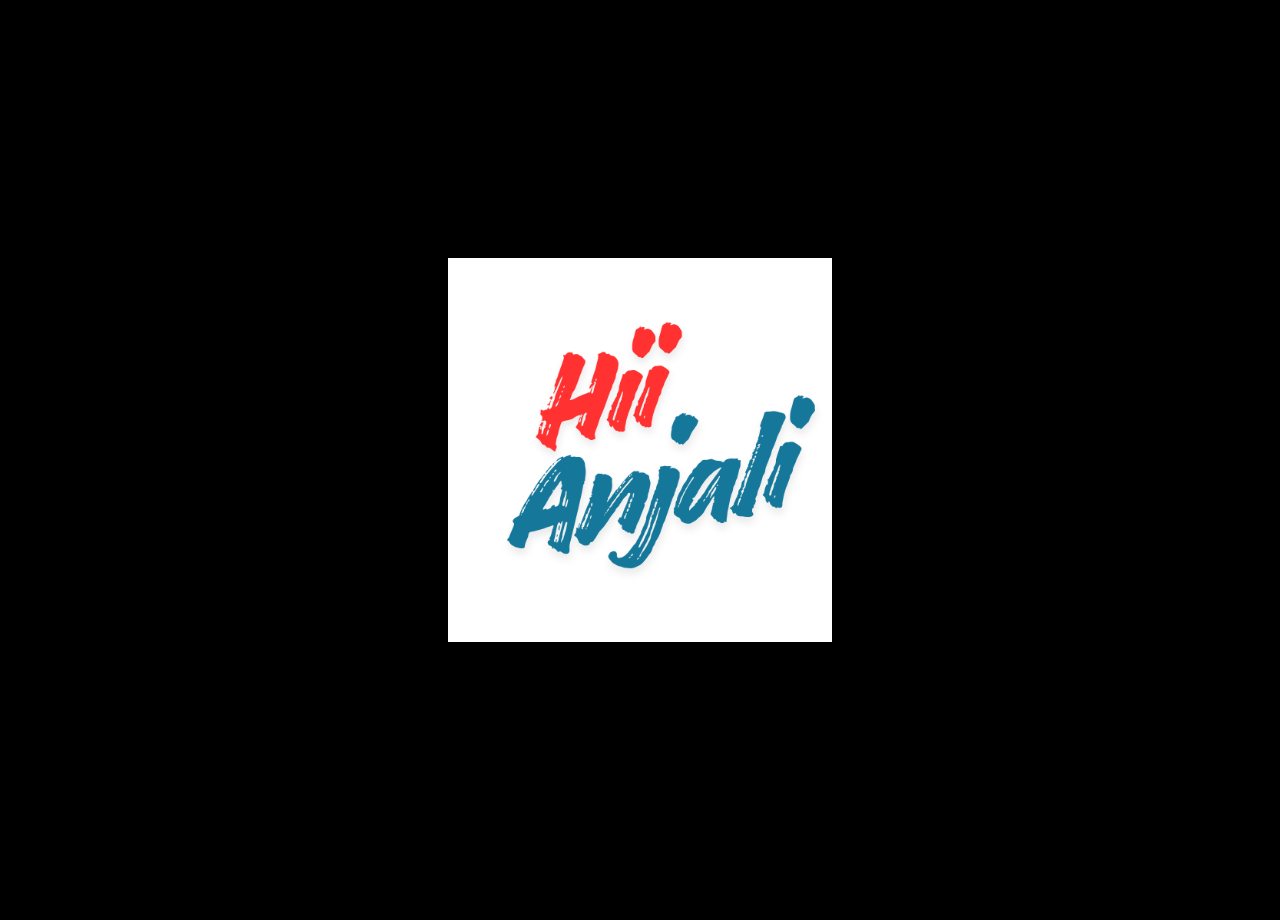
==== Hii/index.html @ 9c4e233b "Add files via upload" ====
<!DOCTYPE html>
<html lang="en">

<head>
    <meta charset="UTF-8">
    <meta name="viewport" content="width=device-width, initial-scale=1.0">
    <title>Landing Page</title>
    <meta name="description" content="Experience the future of digital solutions.">
    <link rel="stylesheet" href="style.css">
</head>

<body>
    <!-- The background loader that will fade out -->
    <div id="loader-bg"></div>

    <!-- The Logo that animates -->
    <img src="AN.png" id="logo" alt="Logo">

    <!-- Container for floating romantic hearts -->
    <div id="hearts-container"></div>

    <div id="content">
        <nav>
            <div id="nav-logo-placeholder"></div>
            <ul class="nav-links">
                <li><a href="#">Home</a></li>
                <li><a href="#">Features</a></li>
                <li><a href="#">About</a></li>
                <li><a href="#">Contact</a></li>
            </ul>
        </nav>

        <main>
            <section class="book-section">
                <!-- Book Container -->
                <div class="book-container" id="book-container">
                    <div class="book-transform" id="book-transform">
                        <div class="book-float">
                            <div class="book closed-front" id="ancient-book">
                                <div class="book-cover-back-fixed"></div>
                                <div class="book-spine"></div>
                                <!-- Leaves will be populated by script.js -->
                            </div>
                        </div>
                    </div>
                </div>
            </section>
        </main>
    </div>

    <script src="script.js"></script>
</body>

</html>
---- Hii/style.css ----
@import url('https://fonts.googleapis.com/css2?family=Outfit:wght@300;400;500;600;800&display=swap');

:root {
    --bg-color: #000000;
    /* Black background */
    --text-color: #ffffff;
    /* White text for dark background */
    --accent-red: #fa2323;
    /* Vibrant Rose/Red */
    --accent-blue: #1c7c98;
    /* Vibrant Blue */
    --accent-glow-red: rgba(250, 35, 35, 0.4);
    --accent-glow-blue: rgba(28, 124, 152, 0.4);
    --nav-bg: #000000;
    --border-color: rgba(255, 255, 255, 0.05);
    --btn-secondary-border: #475569;
    --text-muted: #94a3b8;
}

* {
    margin: 0;
    padding: 0;
    box-sizing: border-box;
}

body {
    font-family: 'Outfit', sans-serif;
    background-color: var(--bg-color);
    color: var(--text-color);
    overflow: hidden;
    /* Important during loader */
    height: 100vh;
}

/* Loader Background that fades out */
#loader-bg {
    position: fixed;
    top: 0;
    left: 0;
    width: 100vw;
    height: 100vh;
    background-color: var(--bg-color);
    z-index: 1000;
    transition: opacity 1.2s cubic-bezier(0.8, 0, 0.2, 1);
}

body.loaded #loader-bg {
    opacity: 0;
    pointer-events: none;
}

/* Animating Logo */
#logo {
    position: fixed;
    top: 50%;
    left: 50%;
    transform: translate(-50%, -50%);
    width: clamp(200px, 30vw, 400px);
    z-index: 1001;
    /* Above loader bg in middle */
    transition: all 1.2s cubic-bezier(0.8, 0, 0.2, 1);
    pointer-events: none;
    /* Let clicks pass through if nav is under logo space */
}

/* Wait some time, then shrink and move to top-left */
body.loaded #logo {
    top: 25px;
    left: 40px;
    transform: translate(0, 0);
    width: 60px;
    z-index: 100;
    /* Drop z-index to match nav level if needed */
}

/* Allow scrolling when loaded */
body.loaded {
    overflow-y: auto;
}

/* Main Content Area */
#content {
    opacity: 0;
    transform: translateY(20px);
    transition: opacity 1s ease 0.6s, transform 1s ease 0.6s;
    /* Start fading after logo moves */
    display: flex;
    flex-direction: column;
    min-height: 100vh;
}

body.loaded #content {
    opacity: 1;
    transform: translateY(0);
}

/* Nav Styles */
nav {
    display: flex;
    justify-content: space-between;
    align-items: center;
    padding: 25px 40px;
    background: var(--nav-bg);
    position: fixed;
    width: 100%;
    top: 0;
    z-index: 99;
}

#nav-logo-placeholder {
    width: 60px;
    height: 60px;
    /* To prevent layout jumps or nav shrinking */
}

.nav-links {
    list-style: none;
    display: flex;
    gap: 40px;
}

.nav-links li a {
    color: var(--text-color);
    text-decoration: none;
    font-weight: 500;
    font-size: 1.05rem;
    position: relative;
    padding-bottom: 5px;
    transition: color 0.3s ease;
}

.nav-links li a::after {
    content: '';
    position: absolute;
    width: 0;
    height: 2px;
    bottom: 0;
    left: 0;
    background: var(--accent-blue);
    transition: width 0.3s ease;
}

.nav-links li a:hover {
    color: var(--accent-red);
}

.nav-links li a:hover::after {
    width: 100%;
}

/* Book Section */
.book-section {
    flex: 1;
    display: flex;
    justify-content: center;
    align-items: center;
    margin-top: 100px;
    padding: 20px;
    perspective: 3000px;
    height: calc(100vh - 100px);
    overflow: hidden;
}

.book-container {
    perspective: 3000px;
    display: flex;
    justify-content: center;
    align-items: center;
    transform-style: preserve-3d;
    width: 600px;
    height: 600px;
    cursor: grab;
    z-index: 50;
    touch-action: none;
    /* Prevent browser scrolling while zooming/dragging */
}

.book-container:active {
    cursor: grabbing;
}

.book-transform {
    transform-style: preserve-3d;
    transition: transform 0.1s linear;
}

.book-float {
    transform-style: preserve-3d;
    animation: floatBook 4s ease-in-out infinite;
}

@keyframes floatBook {
    0% {
        transform: translateY(0px) rotateX(0deg) rotateY(0deg);
    }

    50% {
        transform: translateY(-20px) rotateX(2deg) rotateY(1deg);
    }

    100% {
        transform: translateY(0px) rotateX(0deg) rotateY(0deg);
    }
}

.book {
    position: relative;
    width: 350px;
    height: 500px;
    transform-style: preserve-3d;
    transition: transform 1.2s cubic-bezier(0.645, 0.045, 0.355, 1);
    border-radius: 5px;
}

.book.closed-front {
    transform: translateX(0);
}

.book.opened {
    transform: translateX(175px);
}

.book.closed-back {
    transform: translateX(350px);
}

.book-cover-back-fixed {
    position: absolute;
    width: 100%;
    height: 100%;
    background-image: url('cover.png');
    background-size: cover;
    transform: translateZ(-30px) rotateY(180deg);
    border-radius: 5px;
    box-shadow: -20px -20px 40px rgba(0, 0, 0, 0.5);
    backface-visibility: hidden;
}

.book-spine {
    position: absolute;
    left: 0;
    top: 0;
    width: 30px;
    height: 100%;
    background-image: url('cover.png');
    background-size: cover;
    background-position: left center;
    transform-origin: left;
    transform: rotateY(-90deg);
}

.leaf {
    position: absolute;
    top: 0;
    left: 0;
    width: 100%;
    height: 100%;
    transform-origin: left center;
    transform-style: preserve-3d;
    transition: transform 1.2s cubic-bezier(0.645, 0.045, 0.355, 1), z-index 0s 0.3s;
    cursor: pointer;
    border-radius: 5px;
}

.leaf.flipped {
    transform: rotateY(-180deg);
}

.page {
    position: absolute;
    top: 0;
    left: 0;
    width: 100%;
    height: 100%;
    backface-visibility: hidden;
    background-color: #f1ebd8;
    background-size: cover;
    background-position: center;
    border: 1px solid #c8a37f;
    display: flex;
    align-items: center;
    justify-content: center;
    flex-direction: column;
    box-shadow: inset 0 0 40px rgba(0, 0, 0, 0.3);
    border-radius: 5px;
}

.page.front {
    transform: rotateY(0deg);
}

.page.back {
    transform: rotateY(180deg);
}

.page-cover {
    background-image: url('cover.png');
    color: #ffd700;
    text-shadow: 2px 2px 10px rgba(0, 0, 0, 0.8);
    font-size: 3.5rem;
    font-weight: bold;
    font-family: 'Times New Roman', serif;
    letter-spacing: 2px;
}

.page-paper {
    background-image: url('paper.png');
    color: #4a2c0f;
    font-size: 2.5rem;
    font-weight: 600;
    font-family: 'Times New Roman', serif;
    padding: 20px;
    text-align: center;
}

.page-paper img {
    max-width: 90%;
    max-height: 80%;
    border-radius: 10px;
    box-shadow: 0 0 15px rgba(0, 0, 0, 0.6);
    object-fit: contain;
}

/* Floating Hearts Container */
#hearts-container {
    position: fixed;
    top: 0;
    left: 0;
    width: 100vw;
    height: 100vh;
    pointer-events: none;
    z-index: 10;
    /* Float above most things but below nav */
    overflow: hidden;
    opacity: 0;
    transition: opacity 2s ease;
}

body.loaded #hearts-container {
    opacity: 1;
    /* Fade in hearts once site is loaded */
}

/* Individual Heart Styling */
.heart {
    position: absolute;
    bottom: -15vh;
    /* Start below the screen */
    font-size: 1.5rem;
    color: var(--accent-red);
    opacity: 0;
    animation: floatUp linear forwards;
    /* Fill mode forwards so it stays gone when done */
    text-shadow: 0px 0px 10px rgba(250, 35, 35, 0.4);
}

@keyframes floatUp {
    0% {
        transform: translateY(0) scale(0.5) rotate(0deg);
        opacity: 0;
    }

    15% {
        opacity: 0.8;
    }

    85% {
        opacity: 0.8;
    }

    100% {
        transform: translateY(-120vh) scale(1.5) rotate(360deg);
        opacity: 0;
    }
}
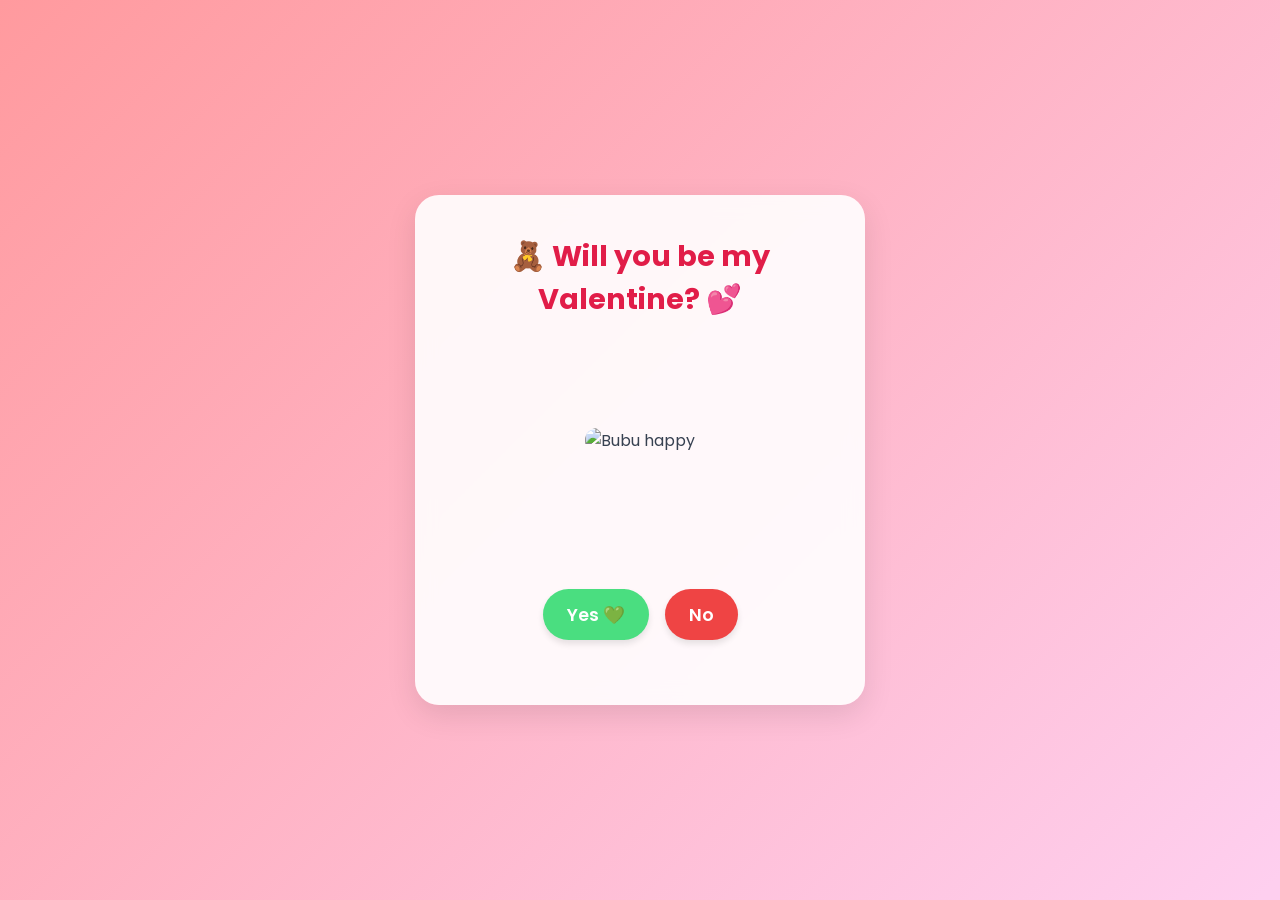
==== commit 9f7f9363: "Add files via upload" ====
--- a/Hii/index.html
+++ b/Hii/index.html
@@ -1,54 +1,1571 @@
-<!DOCTYPE html>
-<html lang="en">
-
-<head>
-    <meta charset="UTF-8">
-    <meta name="viewport" content="width=device-width, initial-scale=1.0">
-    <title>Landing Page</title>
-    <meta name="description" content="Experience the future of digital solutions.">
-    <link rel="stylesheet" href="style.css">
-</head>
-
-<body>
-    <!-- The background loader that will fade out -->
-    <div id="loader-bg"></div>
-
-    <!-- The Logo that animates -->
-    <img src="AN.png" id="logo" alt="Logo">
-
-    <!-- Container for floating romantic hearts -->
-    <div id="hearts-container"></div>
-
-    <div id="content">
-        <nav>
-            <div id="nav-logo-placeholder"></div>
-            <ul class="nav-links">
-                <li><a href="#">Home</a></li>
-                <li><a href="#">Features</a></li>
-                <li><a href="#">About</a></li>
-                <li><a href="#">Contact</a></li>
-            </ul>
-        </nav>
-
-        <main>
-            <section class="book-section">
-                <!-- Book Container -->
-                <div class="book-container" id="book-container">
-                    <div class="book-transform" id="book-transform">
-                        <div class="book-float">
-                            <div class="book closed-front" id="ancient-book">
-                                <div class="book-cover-back-fixed"></div>
-                                <div class="book-spine"></div>
-                                <!-- Leaves will be populated by script.js -->
-                            </div>
-                        </div>
-                    </div>
-                </div>
-            </section>
-        </main>
-    </div>
-
-    <script src="script.js"></script>
-</body>
-
+<!DOCTYPE html>
+<html lang="en">
+
+<head>
+  <meta charset="UTF-8">
+  <meta name="viewport" content="width=device-width, initial-scale=1.0">
+  <title>Will you be my Valentine? 💕</title>
+  <!-- Book experience styles -->
+  <link rel="stylesheet" href="style.css">
+  <style>
+    @import url('https://fonts.googleapis.com/css2?family=Poppins:wght@400;600;700&display=swap');
+
+    :root {
+      --bg-gradient: linear-gradient(135deg, #ff9a9e 0%, #fecfef 99%, #fecfef 100%);
+      --yes-green: #4ade80;
+      --yes-green-hover: #22c55e;
+      --no-red: #ef4444;
+      --no-red-hover: #dc2626;
+      --text-dark: #374151;
+      --bg-card: rgba(255, 255, 255, 0.9);
+    }
+
+    * {
+      box-sizing: border-box;
+      margin: 0;
+      padding: 0;
+      font-family: 'Poppins', sans-serif;
+    }
+
+    body {
+      background: var(--bg-gradient);
+      min-height: 100vh;
+      display: flex;
+      justify-content: center;
+      align-items: center;
+      overflow: hidden;
+      color: var(--text-dark);
+      position: relative;
+    }
+
+    /* Floating Hearts Background */
+    .hearts-container {
+      position: absolute;
+      top: 0;
+      left: 0;
+      width: 100%;
+      height: 100%;
+      pointer-events: none;
+      z-index: 1;
+      display: none;
+    }
+
+    .card {
+      background: var(--bg-card);
+      padding: 2.5rem 2rem;
+      border-radius: 24px;
+      box-shadow: 0 10px 30px rgba(0, 0, 0, 0.1);
+      text-align: center;
+      max-width: 90%;
+      width: 450px;
+      z-index: 10;
+      backdrop-filter: blur(10px);
+      transition: all 0.5s ease;
+      position: relative;
+    }
+
+    h1 {
+      font-size: 1.8rem;
+      margin-bottom: 1.2rem;
+      color: #e11d48;
+      transition: opacity 0.4s ease;
+    }
+
+    /* Teddy emoji label above GIF */
+    #teddy-emoji {
+      font-size: 2rem;
+      margin-bottom: 0.5rem;
+      display: block;
+      transition: opacity 0.4s ease;
+    }
+
+    .gif-container {
+      margin-bottom: 1.5rem;
+      height: 200px;
+      display: flex;
+      justify-content: center;
+      align-items: center;
+      gap: 1rem;
+    }
+
+    .gif-container img {
+      max-width: 100%;
+      max-height: 100%;
+      border-radius: 12px;
+      object-fit: contain;
+      /* Fade transition for GIF swap */
+      transition: opacity 0.35s ease;
+    }
+
+    /* Floating bob animation on the teddy */
+    .teddy-float {
+      animation: floatTeddy 3s ease-in-out infinite;
+    }
+
+    .buttons {
+      display: flex;
+      justify-content: center;
+      align-items: center;
+      gap: 1rem;
+      flex-wrap: wrap;
+      min-height: 100px;
+      position: relative;
+    }
+
+    button {
+      border: none;
+      border-radius: 999px;
+      padding: 0.8rem 1.5rem;
+      font-size: 1.1rem;
+      font-weight: 600;
+      cursor: pointer;
+      color: white;
+      transition: all 0.2s ease;
+      box-shadow: 0 4px 6px rgba(0, 0, 0, 0.1);
+      white-space: nowrap;
+    }
+
+    .btn-yes {
+      background-color: var(--yes-green);
+    }
+
+    .btn-yes:hover {
+      background-color: var(--yes-green-hover);
+      box-shadow: 0 0 15px var(--yes-green);
+      transform: scale(1.05);
+      /* Soft hover scale on its active size */
+    }
+
+    .btn-no {
+      background-color: var(--no-red);
+      position: relative;
+    }
+
+    .btn-no:hover {
+      background-color: var(--no-red-hover);
+    }
+
+    /* Celebration Screen */
+    .celebration-screen {
+      display: none;
+      text-align: center;
+      z-index: 10;
+      background: var(--bg-card);
+      padding: 3rem 2rem;
+      border-radius: 24px;
+      box-shadow: 0 10px 30px rgba(0, 0, 0, 0.1);
+      max-width: 90%;
+      width: 500px;
+      animation: fadeIn 1s ease forwards;
+    }
+
+    .celebration-screen h1 {
+      font-size: 2.5rem;
+      color: #e11d48;
+      margin-bottom: 0.5rem;
+    }
+
+    .celebration-screen p {
+      font-size: 1.2rem;
+      margin-bottom: 1.5rem;
+      color: #fb7185;
+      font-weight: 600;
+    }
+
+    .btn-book {
+      background: linear-gradient(45deg, #f43f5e, #e11d48);
+      font-size: 1.3rem;
+      padding: 1rem 2rem;
+      margin-top: 1.5rem;
+    }
+
+    .btn-book:hover {
+      box-shadow: 0 0 20px rgba(244, 63, 94, 0.6);
+      transform: scale(1.05);
+    }
+
+    /* Modal */
+    .modal-overlay {
+      position: fixed;
+      top: 0;
+      left: 0;
+      width: 100%;
+      height: 100%;
+      background: rgba(0, 0, 0, 0.5);
+      display: none;
+      justify-content: center;
+      align-items: center;
+      z-index: 100;
+      backdrop-filter: blur(5px);
+      animation: fadeIn 0.3s ease;
+    }
+
+    .modal {
+      background: white;
+      padding: 2.5rem;
+      border-radius: 20px;
+      width: 90%;
+      max-width: 400px;
+      box-shadow: 0 20px 40px rgba(0, 0, 0, 0.2);
+    }
+
+    .modal h2 {
+      color: #e11d48;
+      margin-bottom: 1.5rem;
+      text-align: center;
+    }
+
+    .form-group {
+      margin-bottom: 1.2rem;
+      text-align: left;
+    }
+
+    .form-group label {
+      display: block;
+      margin-bottom: 0.5rem;
+      font-weight: 600;
+      color: #4b5563;
+    }
+
+    .form-group input,
+    .form-group select {
+      width: 100%;
+      padding: 0.8rem;
+      border: 2px solid #fecdd3;
+      border-radius: 10px;
+      font-size: 1rem;
+      outline: none;
+      transition: border-color 0.3s;
+    }
+
+    .form-group input:focus,
+    .form-group select:focus {
+      border-color: #f43f5e;
+    }
+
+    .btn-submit {
+      width: 100%;
+      background: #f43f5e;
+      margin-top: 1rem;
+      font-size: 1.2rem;
+    }
+
+    /* Final Message */
+    .final-message {
+      display: none;
+      position: fixed;
+      top: 50%;
+      left: 50%;
+      transform: translate(-50%, -50%);
+      background: rgba(255, 255, 255, 0.95);
+      padding: 3rem;
+      border-radius: 24px;
+      text-align: center;
+      box-shadow: 0 20px 40px rgba(0, 0, 0, 0.2);
+      z-index: 200;
+      animation: popIn 0.5s cubic-bezier(0.175, 0.885, 0.32, 1.275) forwards;
+      max-width: 90%;
+    }
+
+    .final-message h2 {
+      font-size: 2rem;
+      color: #e11d48;
+    }
+
+    /* Keyframes */
+    @keyframes fadeIn {
+      from {
+        opacity: 0;
+        transform: translateY(20px);
+      }
+
+      to {
+        opacity: 1;
+        transform: translateY(0);
+      }
+    }
+
+    @keyframes popIn {
+      0% {
+        opacity: 0;
+        transform: translate(-50%, -50%) scale(0.5);
+      }
+
+      100% {
+        opacity: 1;
+        transform: translate(-50%, -50%) scale(1);
+      }
+    }
+
+    @keyframes floatHeart {
+      0% {
+        transform: translateY(100vh) scale(0);
+        opacity: 0;
+      }
+
+      20% {
+        opacity: 1;
+      }
+
+      100% {
+        transform: translateY(-100px) scale(1.5) rotate(45deg);
+        opacity: 0;
+      }
+    }
+
+    /* Teddy gentle float bob */
+    @keyframes floatTeddy {
+      0% {
+        transform: translateY(0px);
+      }
+
+      50% {
+        transform: translateY(-10px);
+      }
+
+      100% {
+        transform: translateY(0px);
+      }
+    }
+
+    /* Shake on NO click */
+    @keyframes shake {
+      0% {
+        transform: translateX(0);
+      }
+
+      20% {
+        transform: translateX(-8px);
+      }
+
+      40% {
+        transform: translateX(8px);
+      }
+
+      60% {
+        transform: translateX(-6px);
+      }
+
+      80% {
+        transform: translateX(6px);
+      }
+
+      100% {
+        transform: translateX(0);
+      }
+    }
+
+    .shake {
+      animation: shake 0.35s ease forwards !important;
+    }
+
+    .heart {
+      position: absolute;
+      color: #f43f5e;
+      font-size: 2rem;
+      animation: floatHeart 4s linear infinite;
+    }
+
+    /* Confetti */
+    .confetti {
+      position: absolute;
+      width: 10px;
+      height: 10px;
+      background: #f00;
+      animation: fall 3s linear forwards;
+    }
+
+    @keyframes fall {
+      to {
+        transform: translateY(100vh) rotate(720deg);
+      }
+    }
+
+    /* Dual celebration teddy layout */
+    .celebration-teddies {
+      display: flex;
+      justify-content: center;
+      align-items: flex-end;
+      gap: 1.5rem;
+      margin: 1rem 0 1.5rem;
+    }
+
+    .celebration-teddies img {
+      width: 130px;
+      height: 130px;
+      object-fit: contain;
+      border-radius: 16px;
+      animation: floatTeddy 2.5s ease-in-out infinite;
+    }
+
+    .celebration-teddies img:nth-child(2) {
+      /* Offset second bear so they bob alternately */
+      animation-delay: 0.6s;
+    }
+
+    /* ── Gift Transition Overlay ────────────────────────────────────────────── */
+    #giftTransition {
+      position: fixed;
+      inset: 0;
+      background: linear-gradient(135deg, #ff9a9e, #fecfef);
+      z-index: 50;
+      opacity: 0;
+      pointer-events: none;
+      transition: background 2.5s ease, opacity 0.5s ease;
+    }
+
+    #giftTransition.active {
+      opacity: 1;
+      pointer-events: auto;
+      background: #000;
+    }
+
+    /* Stars layer */
+    #stars {
+      position: fixed;
+      inset: 0;
+      z-index: 55;
+      pointer-events: none;
+      overflow: hidden;
+      display: none;
+    }
+
+    .star {
+      position: absolute;
+      width: 4px;
+      height: 4px;
+      border-radius: 50%;
+      background: white;
+      animation: twinkle var(--dur, 2s) ease-in-out infinite;
+    }
+
+    @keyframes twinkle {
+
+      0%,
+      100% {
+        opacity: 0.2;
+        transform: scale(1);
+      }
+
+      50% {
+        opacity: 1;
+        transform: scale(1.6);
+      }
+    }
+
+    /* Gift box */
+    #giftBox {
+      position: fixed;
+      inset: 0;
+      z-index: 60;
+      display: none;
+      flex-direction: column;
+      justify-content: center;
+      align-items: center;
+      gap: 1rem;
+    }
+
+    #giftBox .gift-wrap {
+      position: relative;
+      cursor: pointer;
+      animation: scalePop 0.6s cubic-bezier(0.175, 0.885, 0.32, 1.275) forwards,
+        floatGift 3s ease-in-out 0.7s infinite;
+      filter: drop-shadow(0 0 18px rgba(255, 100, 150, 0.7));
+    }
+
+    #giftBox .gift-wrap .gift-emoji {
+      font-size: 9rem;
+      display: block;
+      user-select: none;
+      transition: transform 0.3s ease;
+    }
+
+    #giftBox .gift-wrap:hover .gift-emoji {
+      filter: brightness(1.2);
+    }
+
+    #giftBox .gift-lid {
+      position: absolute;
+      top: -0.5rem;
+      left: 50%;
+      transform: translateX(-50%);
+      font-size: 4rem;
+      transition: transform 0.5s ease, opacity 0.5s ease;
+    }
+
+    #giftBox .gift-label {
+      color: white;
+      font-size: 1.3rem;
+      font-weight: 600;
+      text-shadow: 0 0 12px rgba(255, 150, 180, 0.9);
+      animation: pulse 1.5s ease-in-out infinite;
+    }
+
+    #giftBox.opening .gift-lid {
+      transform: translateX(-50%) translateY(-60px) rotate(-30deg);
+      opacity: 0;
+    }
+
+    #giftBox.opening .gift-emoji {
+      animation: burstOpen 0.4s ease forwards;
+    }
+
+    /* Sparkles around gift */
+    .sparkle {
+      position: fixed;
+      font-size: 1.5rem;
+      pointer-events: none;
+      z-index: 65;
+      animation: sparkleFloat 1s ease-out forwards;
+    }
+
+    @keyframes sparkleFloat {
+      0% {
+        opacity: 1;
+        transform: translate(0, 0) scale(1);
+      }
+
+      100% {
+        opacity: 0;
+        transform: translate(var(--sx), var(--sy)) scale(0.3);
+      }
+    }
+
+    /* Book / Date reveal section */
+    #bookSection {
+      position: fixed;
+      inset: 0;
+      z-index: 70;
+      display: none;
+      justify-content: center;
+      align-items: center;
+      background: radial-gradient(ellipse at center, #1a0033 0%, #000 100%);
+    }
+
+    #bookSection .book-card {
+      background: rgba(255, 255, 255, 0.07);
+      backdrop-filter: blur(16px);
+      border: 1px solid rgba(255, 255, 255, 0.15);
+      border-radius: 28px;
+      padding: 2.5rem 2rem;
+      text-align: center;
+      max-width: 90%;
+      width: 460px;
+      box-shadow: 0 0 60px rgba(244, 63, 94, 0.3);
+      animation: revealCard 0.8s cubic-bezier(0.175, 0.885, 0.32, 1.275) forwards;
+    }
+
+    #bookSection .book-card h2 {
+      color: #f9a8d4;
+      font-size: 1.8rem;
+      margin-bottom: 0.5rem;
+    }
+
+    #bookSection .book-card p {
+      color: rgba(255, 255, 255, 0.75);
+      margin-bottom: 1.5rem;
+      font-size: 1rem;
+    }
+
+    #bookSection .book-card .form-group label {
+      color: rgba(255, 255, 255, 0.8);
+    }
+
+    #bookSection .book-card input,
+    #bookSection .book-card select {
+      background: rgba(255, 255, 255, 0.1);
+      border-color: rgba(244, 63, 94, 0.5);
+      color: white;
+    }
+
+    #bookSection .book-card input::placeholder {
+      color: rgba(255, 255, 255, 0.5);
+    }
+
+    #bookSection .book-card input:focus,
+    #bookSection .book-card select:focus {
+      border-color: #f43f5e;
+    }
+
+    #bookSection .book-card select option {
+      background: #1a0033;
+    }
+
+    #bookSection .book-card .btn-submit {
+      background: linear-gradient(45deg, #f43f5e, #a855f7);
+      font-size: 1.1rem;
+    }
+
+    #bookSection .book-card .btn-submit:hover {
+      box-shadow: 0 0 20px rgba(244, 63, 94, 0.7);
+    }
+
+    /* Date confirmed screen inside bookSection */
+    #dateConfirmed {
+      display: none;
+      color: white;
+    }
+
+    #dateConfirmed h2 {
+      font-size: 2rem;
+      color: #f9a8d4;
+      margin-bottom: 0.5rem;
+    }
+
+    #dateConfirmed p {
+      font-size: 1.2rem;
+      color: rgba(255, 255, 255, 0.8);
+    }
+
+    #dateConfirmed .big-emoji {
+      font-size: 5rem;
+      margin: 1rem 0;
+    }
+
+    /* ── Override #bookSection to fill screen (dark, full, centered) ── */
+    #bookSection {
+      position: fixed;
+      inset: 0;
+      z-index: 70;
+      display: none;
+      /* shown by JS after gift opens */
+      justify-content: center;
+      align-items: center;
+      background: #000;
+      /* pure black matches the book theme */
+      overflow: hidden;
+    }
+
+    /* Make the book-section inside fill the screen nicely */
+    #bookSection .book-section {
+      margin-top: 0;
+      height: 100vh;
+      width: 100vw;
+    }
+
+    .btn-gift {
+      background: linear-gradient(45deg, #f43f5e, #e11d48);
+      font-size: 1.3rem;
+      padding: 1rem 2rem;
+      margin-top: 1.5rem;
+      animation: pulse 2s ease-in-out infinite;
+    }
+
+    .btn-gift:hover {
+      box-shadow: 0 0 28px rgba(244, 63, 94, 0.8);
+      transform: scale(1.08);
+      animation-play-state: paused;
+      /* pause pulse on hover */
+    }
+
+    /* Keyframes for gift flow */
+    @keyframes scalePop {
+      0% {
+        opacity: 0;
+        transform: scale(0);
+      }
+
+      80% {
+        transform: scale(1.1);
+      }
+
+      100% {
+        opacity: 1;
+        transform: scale(1);
+      }
+    }
+
+    @keyframes floatGift {
+
+      0%,
+      100% {
+        transform: translateY(0);
+      }
+
+      50% {
+        transform: translateY(-18px);
+      }
+    }
+
+    @keyframes burstOpen {
+      0% {
+        transform: scale(1);
+      }
+
+      50% {
+        transform: scale(1.25);
+        filter: brightness(1.6);
+      }
+
+      100% {
+        transform: scale(1);
+      }
+    }
+
+    @keyframes pulse {
+
+      0%,
+      100% {
+        box-shadow: 0 0 8px rgba(244, 63, 94, 0.4);
+      }
+
+      50% {
+        box-shadow: 0 0 22px rgba(244, 63, 94, 0.85);
+      }
+    }
+
+    @keyframes revealCard {
+      0% {
+        opacity: 0;
+        transform: scale(0.7) translateY(40px);
+      }
+
+      100% {
+        opacity: 1;
+        transform: scale(1) translateY(0);
+      }
+    }
+
+    /* ── 27-click unlock keyframes ─────────────────────────────────────────── */
+    /* Quick bounce on each click */
+    @keyframes bounceClick {
+      0% {
+        transform: scale(1);
+      }
+
+      40% {
+        transform: scale(1.13);
+      }
+
+      70% {
+        transform: scale(0.96);
+      }
+
+      100% {
+        transform: scale(1);
+      }
+    }
+
+    /* Sideways shake */
+    @keyframes shakeBrief {
+
+      0%,
+      100% {
+        transform: translateX(0);
+      }
+
+      20% {
+        transform: translateX(-7px);
+      }
+
+      50% {
+        transform: translateX(7px);
+      }
+
+      80% {
+        transform: translateX(-4px);
+      }
+    }
+
+    /* Glow ring flash */
+    @keyframes glowFlash {
+
+      0%,
+      100% {
+        filter: drop-shadow(0 0 18px rgba(255, 100, 150, 0.7));
+      }
+
+      50% {
+        filter: drop-shadow(0 0 48px rgba(255, 220, 80, 1));
+      }
+    }
+
+    /* Full-screen white flash on the 27th click */
+    @keyframes screenFlash {
+      0% {
+        opacity: 0;
+      }
+
+      20% {
+        opacity: 0.85;
+      }
+
+      100% {
+        opacity: 0;
+      }
+    }
+
+    #screenFlashEl {
+      position: fixed;
+      inset: 0;
+      background: white;
+      z-index: 200;
+      pointer-events: none;
+      opacity: 0;
+    }
+
+    #screenFlashEl.flash {
+      animation: screenFlash 0.7s ease forwards;
+    }
+  </style>
+</head>
+
+<body>
+
+  <!-- Storytelling Audio Assets -->
+  <audio id="intro-music" src="thousand_years.mp3" loop></audio>
+  <audio id="book-music" src="Gehra Hua (PenduJatt.Com.Se).mp3" loop></audio>
+
+  <div class="hearts-container" id="hearts-container"></div>
+
+  <!-- Proposal UI -->
+  <div class="card" id="proposal-card">
+    <h1 id="question">🧸 Will you be my Valentine? 💕</h1>
+    <div class="gif-container">
+      <!-- Step 0: happy/shy bubu — same kawaii mochi style as all NO-click states -->
+      <img id="teddy" src="https://media.tenor.com/9bn_EpSg5KoAAAAM/happy.gif" alt="Bubu happy" class="teddy-float">
+    </div>
+    <div class="buttons" id="buttons-container">
+      <button class="btn-yes" id="btn-yes">Yes 💚</button>
+      <button class="btn-no" id="btn-no">No</button>
+    </div>
+  </div>
+
+  <!-- Celebration UI (YES page) — verified bubu-dudu celebration GIFs -->
+  <div class="celebration-screen" id="celebration-screen">
+    <h1>🧸❤️🧸 Finally!!!</h1>
+    <p>You made me the happiest person 🥹💖</p>
+    <div class="celebration-teddies">
+      <!-- Bubu bride / wedding celebration -->
+      <img id="celeb-gif-1" src="https://media.tenor.com/WHc5Ev8K4AoAAAAM/bubu-dudu-bride.gif"
+        alt="Bubu bride celebrating">
+      <!-- Bubu & Dudu dancing together -->
+      <img id="celeb-gif-2" src="https://media.tenor.com/W37fJCYOM74AAAAM/bubu-dancing-dance.gif" alt="Bubu dancing">
+    </div>
+    <!-- Changed: was "Plan Our Date", now triggers Gift flow -->
+    <button class="btn-gift" id="btn-gift">Want a Gift? 🎁</button>
+  </div>
+
+  <!-- Gift Transition dark overlay -->
+  <div id="giftTransition"></div>
+
+  <!-- Stars container (replaces hearts in dark mode) -->
+  <div id="stars"></div>
+
+  <!-- Gift Box screen -->
+  <div id="giftBox">
+    <div class="gift-wrap" id="giftWrap">
+      <span class="gift-emoji">🎁</span>
+    </div>
+  </div>
+
+  <!-- Full-screen white flash element (for 27th click cinematic) -->
+  <div id="screenFlashEl"></div>
+
+  <!-- Book revealed after gift opens (same book as script.js / style.css) -->
+  <div id="bookSection">
+    <!-- Hearts from the original book experience -->
+    <div id="hearts-container-book"></div>
+    <!-- Book scaffold (leaves injected by initBook()) -->
+    <section class="book-section">
+      <div class="book-container" id="book-container">
+        <div class="book-transform" id="book-transform">
+          <div class="book-float">
+            <div class="book closed-front" id="ancient-book">
+              <div class="book-cover-back-fixed"></div>
+              <div class="book-spine"></div>
+            </div>
+          </div>
+        </div>
+      </div>
+    </section>
+  </div>
+
+
+
+  <script>
+    // ── DOM References ──────────────────────────────────────────────────────────
+    const proposalCard = document.getElementById('proposal-card');
+    const celebrationScreen = document.getElementById('celebration-screen');
+    const btnYes = document.getElementById('btn-yes');
+    const btnNo = document.getElementById('btn-no');
+    const btnGift = document.getElementById('btn-gift');       // NEW
+    const giftTransition = document.getElementById('giftTransition'); // NEW
+    const starsEl = document.getElementById('stars');          // NEW
+    const giftBoxEl = document.getElementById('giftBox');        // NEW
+    const giftWrap = document.getElementById('giftWrap');       // NEW
+    const bookSection = document.getElementById('bookSection');    // NEW
+    const heartsContainer = document.getElementById('hearts-container');
+    const teddyEl = document.getElementById('teddy');
+    const introMusic = document.getElementById('intro-music');
+    const bookMusic = document.getElementById('book-music');
+    let introStarted = false;
+    const questionEl = document.getElementById('question');
+
+    // ── Teddy State Data (Bubu & Dudu — verified kawaii mochi style) ───────────────────
+    // Index 0 = initial happy state (proposal page, step 0)
+    // Indices 1–9 = NO progression: neutral → confused → sad → crying → devastated
+    // All characters are the same Bubu/Dudu white chubby kawaii panda style ✓
+    const teddyStates = [
+      // [0] Happy/shy — initial proposal page state
+      {
+        gif: "https://media.tenor.com/9bn_EpSg5KoAAAAM/happy.gif",
+        emoji: "🧸🙂"
+      },
+      // [1] Happy with hearts — first NO (still hopeful)
+      {
+        gif: "https://media.tenor.com/4K9ZXuExtoMAAAAM/hearts-heart-beat.gif",
+        emoji: "🧸🙂"
+      },
+      // [2] Confused/huh — slightly worried
+      {
+        gif: "https://media.tenor.com/UtMNx2yDPkMAAAAM/bubu-confused-bubu-huh.gif",
+        emoji: "🧸😕"
+      },
+      // [3] "Wat" — puzzled/disbelief
+      {
+        gif: "https://media.tenor.com/w06oiiEwivIAAAAM/bubu-wat.gif",
+        emoji: "🧸🤔"
+      },
+      // [4] Sad pouty — first real sadness
+      {
+        gif: "https://media.tenor.com/i795mJFL_YoAAAAM/bubu-dudu.gif",
+        emoji: "🧸😢"
+      },
+      // [5] Teary/drooping — deeper sadness
+      {
+        gif: "https://media.tenor.com/WBY39furrxQAAAAM/bubu-dudu-sseeyall.gif",
+        emoji: "🧸😢"
+      },
+      // [6] Crying (bubu sad) — openly crying
+      {
+        gif: "https://media.tenor.com/JxUtcWwYvRAAAAAM/bubu-bubu-sad.gif",
+        emoji: "🧸😭"
+      },
+      // [7] Heavy crying — both crying
+      {
+        gif: "https://media.tenor.com/TPoDvi7IeQ0AAAAM/bubu-sad-bubu-dudu.gif",
+        emoji: "🧸😭"
+      },
+      // [8] Heartbroken/devastated
+      {
+        gif: "https://media.tenor.com/D0VCJPObojUAAAAM/bubu-sad-dudu.gif",
+        emoji: "🧸💔"
+      },
+      // [9] Begging/pleading — max state (NO button runs away)
+      {
+        gif: "https://media.tenor.com/BPVM2xECVBQAAAAM/please.gif",
+        emoji: "🧸😭💔"
+      }
+    ];
+
+    // Celebration GIFs: bride + dancing — same Bubu/Dudu style (set in HTML)
+    const celebrationGifs = [
+      "https://media.tenor.com/WHc5Ev8K4AoAAAAM/bubu-dudu-bride.gif",
+      "https://media.tenor.com/W37fJCYOM74AAAAM/bubu-dancing-dance.gif"
+    ];
+
+    // ── Preload all GIFs for smooth lag-free experience ────────────────────────────
+    const allGifs = teddyStates.map(t => t.gif).concat(celebrationGifs);
+    allGifs.forEach(src => { const img = new Image(); img.src = src; });
+
+    // ── App State ────────────────────────────────────────────────────────────────
+    // step 0 = proposal (teddyStates[0] = happy bubu shown)
+    // step 1–9 = each NO click maps to teddyStates[1..9] (progressively sadder)
+    let step = 0;
+    const maxSteps = 9;
+
+    const noTexts = [
+      "Are you sure? 🥺",
+      "Think again 💔",
+      "Please 😭",
+      "Don't do this 🥹",
+      "Last chance 😢",
+      "I'll be sad 💔",
+      "Really sure? 😭",
+      "Please say yes 🥺",
+      "Final chance 😢",
+      "You're breaking my heart..."
+    ];
+
+    // ── Helper: fade-swap teddy GIF ──────────────────────────────────────────────
+    function swapTeddy(newSrc) {
+      teddyEl.style.opacity = '0';                     // fade out
+      setTimeout(() => {
+        teddyEl.src = newSrc;                           // swap src while invisible
+        teddyEl.style.opacity = '1';                   // fade back in
+      }, 350);
+    }
+
+    // ── Helper: shake the teddy card on NO ──────────────────────────────────────
+    function shakeTeddy() {
+      teddyEl.classList.remove('shake');
+      // Force reflow so animation restarts even on repeated clicks
+      void teddyEl.offsetWidth;
+      teddyEl.classList.add('shake');
+      teddyEl.addEventListener('animationend', () => teddyEl.classList.remove('shake'), { once: true });
+    }
+
+    // ── Intro Music Auto-play ────────────────────────────────────────────────
+    document.body.addEventListener('click', () => {
+      if (!introStarted) {
+        introStarted = true;
+        introMusic.play().catch(e => console.log("Intro audio blocked:", e));
+      }
+    }, { once: true });
+
+    // ── NO Button Logic ───────────────────────────────────────────────────────────
+    btnNo.addEventListener('click', () => {
+      if (step < maxSteps) {
+        step++;
+        shakeTeddy();
+
+        // 2. Cross-fade to the sadder GIF state
+        swapTeddy(teddyStates[step].gif);
+
+        // 3. Update heading emoji prefix
+        questionEl.textContent = teddyStates[step].emoji + " Will you be my Valentine? 💕";
+
+        // 4. Update NO button text
+        btnNo.textContent = noTexts[Math.min(step - 1, noTexts.length - 1)];
+
+        // 5. Shrink NO, grow YES progressively
+        const scaleNo = Math.max(1 - (step * 0.08), 0);
+        btnNo.style.transform = `scale(${scaleNo})`;
+
+        const newFontSize = 1.1 + (step * 0.3);
+        const newPaddingV = 0.8 + (step * 0.3);
+        const newPaddingH = 1.5 + (step * 0.4);
+        btnYes.style.fontSize = `${newFontSize}rem`;
+        btnYes.style.padding = `${newPaddingV}rem ${newPaddingH}rem`;
+
+        // 6. At max step: NO button runs away on hover / touch
+        if (step === maxSteps) {
+          btnNo.style.position = 'absolute';
+          btnNo.style.pointerEvents = 'none';
+          setTimeout(() => {
+            btnNo.style.pointerEvents = 'auto';
+            btnNo.addEventListener('mouseover', moveNoButton);
+            btnNo.addEventListener('touchstart', moveNoButton);
+          }, 300);
+        }
+      }
+    });
+
+    // Move NO button away from cursor
+    function moveNoButton() {
+      const x = Math.random() * (window.innerWidth - btnNo.offsetWidth) - (window.innerWidth / 2);
+      const y = Math.random() * (window.innerHeight - btnNo.offsetHeight) - (window.innerHeight / 2);
+      btnNo.style.position = 'fixed';
+      const endScale = Math.max(1 - (maxSteps * 0.08), 0);
+      btnNo.style.transform = `translate(${x}px, ${y}px) scale(${endScale})`;
+      btnNo.style.zIndex = '9999';
+    }
+
+    // ── YES Button Behavior ───────────────────────────────────────────────────
+    btnYes.addEventListener('click', (e) => {
+      e.stopPropagation(); // Avoid event collision if needed
+      proposalCard.style.display = 'none';
+      if (btnNo.style.position === 'fixed') btnNo.style.display = 'none';
+      celebrationScreen.style.display = 'block';
+      createConfetti();
+      startFloatingHearts();
+    });
+
+    // ── "Want a Gift?" → Gift Flow ────────────────────────────────────────────
+    btnGift.addEventListener('click', () => {
+      // 1. STOP Initial Music
+      introMusic.pause();
+      introMusic.currentTime = 0;
+
+      // 1. Fade in the dark overlay (pink → black transition via CSS)
+      giftTransition.style.opacity = '0';
+      giftTransition.style.background = 'linear-gradient(135deg,#ff9a9e,#fecfef)';
+      giftTransition.style.pointerEvents = 'auto';
+      requestAnimationFrame(() => {
+        giftTransition.style.transition = 'opacity 0.6s ease, background 2.5s ease';
+        giftTransition.style.opacity = '1';
+        giftTransition.style.background = '#000';
+      });
+
+      // 2. Fade hearts out immediately
+      heartsContainer.style.transition = 'opacity 0.8s ease';
+      heartsContainer.style.opacity = '0';
+      setTimeout(() => { heartsContainer.style.display = 'none'; }, 800);
+
+      // 3. Fade celebration screen out
+      celebrationScreen.style.transition = 'opacity 0.5s ease';
+      celebrationScreen.style.opacity = '0';
+      setTimeout(() => { celebrationScreen.style.display = 'none'; }, 500);
+
+      // 4. After dark background settles → show stars
+      setTimeout(() => {
+        starsEl.style.display = 'block';
+        createStars(120);
+      }, 1800);
+
+      // 5. After background is fully dark → show gift box
+      setTimeout(() => {
+        giftBoxEl.style.display = 'flex';
+      }, 2600);
+    });
+
+    // ── Gift Box — 27-Click Hidden Unlock System ──────────────────────────────
+    const UNLOCK_CLICKS = 27;
+    let clickCount = 0;
+    let giftOpened = false;
+    const screenFlashEl = document.getElementById('screenFlashEl');
+
+    giftWrap.addEventListener('click', () => {
+      if (giftOpened) return;
+      clickCount++;
+
+      if (clickCount < UNLOCK_CLICKS) {
+        // ── Pre-unlock feedback ───────────────────────────────────────────────
+
+        // 1. Quick bounce + shake on the gift emoji
+        const emoji = giftWrap.querySelector('.gift-emoji');
+        emoji.style.animation = 'none';
+        void emoji.offsetWidth; // force reflow
+        emoji.style.animation = 'bounceClick 0.3s ease, shakeBrief 0.3s ease';
+
+        // 2. Glow flash on wrap (escalates every 5 clicks)
+        const tier = Math.floor(clickCount / 5); // 0-4
+        const glowDuration = Math.max(0.25 - tier * 0.03, 0.1);
+        giftWrap.style.animation =
+          `scalePop 0s, floatGift ${Math.max(3 - tier * 0.3, 1.5)}s ease-in-out 0s infinite, glowFlash ${glowDuration}s ease`;
+
+        // 3. Small sparks on each click (fewer than the final burst)
+        const rect = giftWrap.getBoundingClientRect();
+        const cx = rect.left + rect.width / 2;
+        const cy = rect.top + rect.height / 2;
+        const sparkEmojis = ['✦', '·', '*', '•', '+']; // subtle mini sparks
+        const count = 3 + tier * 2; // more sparks as tiers increase
+        for (let i = 0; i < count; i++) {
+          const sp = document.createElement('span');
+          sp.classList.add('sparkle');
+          sp.textContent = sparkEmojis[Math.floor(Math.random() * sparkEmojis.length)];
+          sp.style.color = `hsl(${Math.random() * 60 + 330}, 100%, 75%)`;
+          sp.style.fontSize = '1rem';
+          const angle = Math.random() * 2 * Math.PI;
+          const dist = 30 + Math.random() * 50;
+          sp.style.setProperty('--sx', Math.cos(angle) * dist + 'px');
+          sp.style.setProperty('--sy', Math.sin(angle) * dist + 'px');
+          sp.style.left = cx + 'px';
+          sp.style.top = cy + 'px';
+          sp.style.animationDuration = (0.4 + Math.random() * 0.3).toFixed(2) + 's';
+          document.body.appendChild(sp);
+          setTimeout(() => sp.remove(), 800);
+        }
+
+      } else {
+        // ── 27th click: cinematic opening sequence ────────────────────────────
+        giftOpened = true;
+
+        // Step 1: Screen white flash
+        screenFlashEl.classList.remove('flash');
+        void screenFlashEl.offsetWidth; // reflow
+        screenFlashEl.classList.add('flash');
+
+        // Step 2: Gift opening animations
+        giftBoxEl.classList.add('opening'); // lid flies off via existing CSS
+        createSparkles(giftWrap);           // big sparkle burst
+
+        // Step 3: Fade gift box out → show book
+        setTimeout(() => {
+          giftBoxEl.style.transition = 'opacity 0.6s ease';
+          giftBoxEl.style.opacity = '0';
+          starsEl.style.transition = 'opacity 0.6s ease';
+          starsEl.style.opacity = '0.4';
+        }, 700);
+
+        setTimeout(() => {
+          giftBoxEl.style.display = 'none';
+          bookSection.style.display = 'flex';
+
+          // START Book Music
+          bookMusic.play().catch(e => console.log("Book audio blocked:", e));
+
+          // Initialize the 3D book experience once the section is visible
+          if (!window._bookInited) { window._bookInited = true; initBook(); }
+        }, 1350);
+      }
+    });
+
+    // ── Stars Generator ──────────────────────────────────────────────────────
+    function createStars(count) {
+      starsEl.innerHTML = ''; // clear any old stars
+      for (let i = 0; i < count; i++) {
+        const star = document.createElement('div');
+        star.classList.add('star');
+        const dur = (1 + Math.random() * 2).toFixed(2) + 's';
+        const size = (2 + Math.random() * 3).toFixed(1) + 'px';
+        star.style.setProperty('--dur', dur);
+        star.style.width = size;
+        star.style.height = size;
+        star.style.left = (Math.random() * 100) + 'vw';
+        star.style.top = (Math.random() * 100) + 'vh';
+        star.style.animationDelay = (Math.random() * 3).toFixed(2) + 's';
+        starsEl.appendChild(star);
+      }
+    }
+
+    // ── Sparkle Burst on Gift Open ────────────────────────────────────────────
+    function createSparkles(originEl) {
+      const rect = originEl.getBoundingClientRect();
+      const cx = rect.left + rect.width / 2;
+      const cy = rect.top + rect.height / 2;
+      const emojis = ['✨', '⭐', '💫', '🌟', '💖', '🎉', '🎊'];
+
+      for (let i = 0; i < 18; i++) {
+        const sp = document.createElement('span');
+        sp.classList.add('sparkle');
+        sp.textContent = emojis[Math.floor(Math.random() * emojis.length)];
+
+        const angle = Math.random() * 2 * Math.PI;
+        const dist = 80 + Math.random() * 120;
+        sp.style.setProperty('--sx', Math.cos(angle) * dist + 'px');
+        sp.style.setProperty('--sy', Math.sin(angle) * dist + 'px');
+        sp.style.left = cx + 'px';
+        sp.style.top = cy + 'px';
+        sp.style.animationDelay = (Math.random() * 0.3).toFixed(2) + 's';
+        sp.style.animationDuration = (0.6 + Math.random() * 0.5).toFixed(2) + 's';
+        document.body.appendChild(sp);
+        setTimeout(() => sp.remove(), 1200);
+      }
+    }
+
+    // Confetti generation utility
+    function createConfetti() {
+      const colors = ['#f43f5e', '#ec4899', '#d946ef', '#a855f7', '#3b82f6', '#4ade80', '#fbbf24'];
+      for (let i = 0; i < 150; i++) {
+        const confetti = document.createElement('div');
+        confetti.classList.add('confetti');
+        const startX = Math.random() * window.innerWidth;
+        const color = colors[Math.floor(Math.random() * colors.length)];
+        const delay = Math.random() * 3;
+        confetti.style.left = `${startX}px`;
+        confetti.style.top = `-20px`;
+        confetti.style.backgroundColor = color;
+        confetti.style.animationDelay = `${delay}s`;
+        document.body.appendChild(confetti);
+        setTimeout(() => confetti.remove(), 4000 + delay * 1000);
+      }
+    }
+
+    // Floating Hearts generation utility
+    function startFloatingHearts() {
+      heartsContainer.style.display = 'block';
+      heartsContainer.style.opacity = '1';
+      setInterval(() => {
+        const heart = document.createElement('div');
+        heart.classList.add('heart');
+        heart.innerHTML = '❤️';
+        const left = Math.random() * 100;
+        const duration = 3 + Math.random() * 3;
+        const size = 1 + Math.random() * 2;
+        heart.style.left = `${left}vw`;
+        heart.style.animationDuration = `${duration}s`;
+        heart.style.fontSize = `${size}rem`;
+        heartsContainer.appendChild(heart);
+        setTimeout(() => heart.remove(), duration * 1000);
+      }, 400);
+    }
+    // ── initBook: Enhanced multi-page interactive book ─────────────────────────
+    function initBook() {
+      const book = document.getElementById('ancient-book');
+      const bookTransform = document.getElementById('book-transform');
+      const bookContainer = document.getElementById('book-container');
+      if (!book) return;
+
+      // Month data: 12 beautiful love letters (Month 1 = January → Month 12 = December)
+      const monthLetters = [
+        {
+          title: 'The Beginning 💫',
+          body: `Apka match mai harna aur seven mai party dena...aye haye...
+The hurry i had to choose the right bus for some reason and after putting everyone names on the page i rush back to the bus and thats when i saw u in black and white zebra dress. irush back and sat on window side looking u from behind. And the truck journey, and the urge to sit beside u was the exciting thing happen to me and then rest is history. 
+the anger and dissapointment when u left me to take bus and did not even look back.
+wtaching Chawa in theatre and i stop your hand since u were rubbing your eye and then u put your head in my shoulder and that stopping of hand turn into holding of hand and m still holding and i will remain holdig it forever.`
+        },
+        {
+          title: 'hi sweetheart',
+          body: `Yeah our rumors started in our college and everyone started noticing us together. But at least we tried hiding. Yeah it was a shook to know abt ur bad dreams it really put my heart to sink but i never thought to rethink about our relationship or my decision cuz i know u were naive and bholi bhali ladki. 
+slowly and slowly we keep getting closure to each other and guess what before even end of our 1st month together we did our first kiss and our processs(it true that i was vi*gin before you) no words can describe the beauty and experience of that day in bedroom together. thats when i decided that i only want u and only u for our process always.
+promise to kiss, hug, cuddle and ofc to have our process with u n only u`
+        },
+        {
+          title: 'hi sweeta',
+          body: `yes we now keep getting closure by taking and understanding together. Keep telling all about our familes and all our past histories.
+we found library our spot when i first started using my fingure on you by playing subwaysuffer and then in BUS and then i got chance to eat the valley...wow that was awesome as i keep licking the hot vanilla i keep getting addicted to u. i realised that u r my "personal brand of heroiene". 
+And then u made me your baby by giving me " dhu dhu", my favourite thing which i never say no to. and i will prefer to serve me this always as food. That when u got the title "ABS favourite food" and u climb top on my list of taste. 
+i promise to eat with you as well as eat u always.`
+        },
+        {
+          title: 'hi darling',
+          body: `i was nowinh u went through a lot and hoping and believeing in god that there will be something or some miracle should happen that will take u out from that downfall of yours. guess what that happened when u came from maha kumbh. pata nai kitni sidhhat se manga tha apne bhagwan ji se jo esa miracle dekhne mila. ofc apko prove karna para 32 exams deke but u did it. 
+i am really really proud of you my girl, i want you to keep believing in yourself and god to achieve yours as well as our goals together.
+By seeing that power and miracle we should definetly 
+promise together to bring Ganpati bappa to our own home after our marriage every year.`
+        },
+        {
+          title: 'hi princess',
+          body: `yes mcd where i saw u weairng white and siting quitely and wow looking like a princess is waiting for her prince. 
+U definetly are my princess and the way u enterned in my life and changing me completly by giving me hope that if i can think then i can definelty achieve it and u yourself are an example for me and to be frank my role model. 
+that the reason why i promise to always keep improving myself to achieve my as well as our goals together.`
+        },
+        {
+          title: 'hi cutu',
+          body: `now comes the time when bhaiya found out about our gutur gu and that when i lift u up in my hand infront of him in ganpati puja. i know u wanted to spent whole nigtht together but i went back home. That day was officially the day when we showed everyone about our relationship.
+i promise to always hold you take  careof u like a baby to my fullest potential.`
+        },
+        {
+          title: 'hi baby',
+          body: `we bought our diary AA and we went to Drone expo where everyone were doing theri thing and we were roaming together haye wo black dress appe jo jachta hai. 
+yes our six months completed and u handed me 6 letters ayeee hayeee. those letters are not just papers but you love, dedication, hardwork, loyalty, faith and believe in me. Yeah its true that i am copying your idea and writing you this letters just to tell you that ek pagal hai apke piche.
+i am just a boy standing in front of a girl and asking her to love him`
+        },
+        {
+          title: 'hi babe',
+          body: `thats precioud 7 number in AUg thets when my girl born and we go for pizzas...now comes the the video call era of us when after examination holidays started and we started talking to each, taking cute, funny screen shots of each other and saving it. Yours expressions were so cute just like a cute lil baby.
+And when u flash mountains, dhudhu and valley offfff. i turned on during every video call with you.
+u r the my miracle girl`
+        },
+        {
+          title: 'hi shona',
+          body: `Our VC continued, and i must say thanku to VC that i saw all the expressions of yours and when you went in some marriage ceremony and sent me thode saree, lehenga and that yellwo colourd dress photo aye hayeee...i kept looking that photos again and again cuz mujhe hakk haiiii..
+i like the way we solved every misunderstandings before sleeping, talking every things. 
+AND AND our 31 dec 2025 - 1 jan 2026 together...hayeeee...`
+        },
+        {
+          title: 'hi jannu',
+          body: `Our holidays completed and we celebrated that days of our college Zephyre2026 together and saw you play sports in that hot jursey abd that pant, saw your light pink saree and that curves or yours and that black dress photo i took at mcd and our lift kisses...cutness overloaded. ANd not to forget how we used those january starting college together before my roommate came...
+the traditional, sporty, and fashonale looks of yours,,, kya kehna majja agaya bas.`
+        },
+        {
+          title: 'hi wife',
+          body: `this is the not the letter its the 7 promises that i am giving 
+
+1. तीर्थव्रतोद्यापन यज्ञकर्म मया सहैव प्रियवयं कुर्या:
+वामांगमायामि तदा त्वदीयं ब्रवीति वाक्यं प्रथमं कुमारी!।
+2. पुज्यो यथा स्वौ पितरौ ममापि तथेशभक्तो निजकर्म कुर्या:
+वामांगमायामि तदा त्वदीयं ब्रवीति कन्या वचनं द्वितीयम!!
+3. जीवनम अवस्थात्रये पालनां कुर्यात
+वामांगंयामितदा त्वदीयं ब्रवीति कन्या वचनं तृतीयं!!
+4. कुटुम्बसंपालनसर्वकार्य कर्तु प्रतिज्ञां यदि कातं कुर्या:
+वामांगमायामि तदा त्वदीयं ब्रवीति कन्या वचनं चतुर्थ:।।
+5. स्वसद्यकार्ये व्यहारकर्मण्ये व्यये मामापि मन्‍त्रयेथा
+वामांगमायामि तदा त्वदीयं ब्रूते वच: पंचमत्र कन्या!!
+6. न मेपमानमं सविधे सखीना द्यूतं न वा दुर्व्यसनं भंजश्वेत
+वामाम्गमायामि तदा त्वदीयं ब्रवीति कन्या वचनं च षष्ठम!!
+7. परस्त्रियं मातूसमां समीक्ष्य स्नेहं सदा चेन्मयि कान्त कूर्या।
+वामांगमायामि तदा त्वदीयं ब्रूते वच: सप्तमंत्र कन्या!!`
+        },
+        {
+          title: 'Hi humar kaleja',
+          body: `I know pata bhi nai chala kaise ye 1 saal bit gaya lagta hai ek hi din toh huwa hai, jis tarah hum ye 1 saal sath bitaye aur humara pyaar itna strong huwa hai, bhagwan se yehi winti hai ki esehi aur pyaar badhte rahe humara, hum hamesha khus rahe, ek sath rahe humare sare sapne pure kare, cute si family banaye hum, acche mata pita bane, acche beta beti bane apne parents ke liye aur acche insaan bane aur bahut paisa kamaye aur bahut si logo ki madat kare, nature ki madat kare...
+
+I LOVE YOU MY WIFE ❤️ `
+        }
+      ];
+
+      // Total leaves: 1 (cover) + 1 (Ganpati) + 12 (letters) + 1 (Radha Krishna) = 15
+      const numLeaves = 15;
+      let currentLeaf = 0;
+      const thickness = 2;
+      const leaves = [];
+
+      for (let i = 0; i < numLeaves; i++) {
+        const leaf = document.createElement('div');
+        leaf.className = 'leaf';
+        leaf.style.zIndex = numLeaves - i;
+
+        const zClosed = -i * thickness;
+        const zFlipped = -(numLeaves - 1 - i) * thickness;
+        leaf.style.transform = `translateZ(${zClosed}px) rotateY(0deg)`;
+
+        const front = document.createElement('div');
+        front.className = 'page front';
+        const back = document.createElement('div');
+        back.className = 'page back page-paper';
+
+        // ── Leaf 0: Front Cover / Inner Cover ──────────────────────────────────
+        if (i === 0) {
+          front.className = 'page front page-cover';
+          back.className = 'page back page-cover-inner';
+        }
+
+        // ── Leaf 1: Ganpati Blessing Page ──────────────────────────────────────
+        else if (i === 1) {
+          front.className = 'page front page-ganpati';
+          front.innerHTML = `
+            <div class="ganpati-wrapper">
+              <div class="ganpati-glow-ring"></div>
+              <img src="ganpati.png" alt="Ganpati Bappa" class="ganpati-img">
+            </div>`;
+          back.className = 'page back page-paper';
+          back.innerHTML = '';
+        }
+
+        // ── Leaves 2–13: Monthly Letter Pages ──────────────────────────────────
+        else if (i >= 2 && i <= 13) {
+          const letter = monthLetters[i - 2]; // i=2 → Month 1, i=13 → Month 12
+          const pageNum = i - 1;              // display page 1–12
+          front.className = 'page front page-paper page-letter';
+          front.innerHTML = `
+            <div class="letter-inner">
+              <h2 class="letter-title">${letter.title}</h2>
+              <div class="letter-divider">— ❤ —</div>
+              <p class="letter-body">${letter.body.replace(/\n/g, '<br>')}</p>
+              <span class="page-number">${pageNum}</span>
+            </div>`;
+          back.className = 'page back page-paper';
+          back.innerHTML = '';
+        }
+
+        // ── Leaf 14: Radha Krishna Ending Page / Back Cover ────────────────────
+        else if (i === 14) {
+          front.className = 'page front page-radha-krishna';
+          front.innerHTML = `
+            <div class="rk-wrapper">
+              <div class="rk-aura-outer"></div>
+              <div class="rk-aura-inner"></div>
+              <img src="radhakrishna.png" alt="Radha Krishna" class="rk-img">
+            </div>`;
+          back.className = 'page back page-cover-back';
+        }
+
+        leaf.appendChild(front);
+        leaf.appendChild(back);
+        book.appendChild(leaf);
+        leaves.push({ leaf, zClosed, zFlipped, i });
+      }
+
+      // ── Hint overlay (tap left / right) ──────────────────────────────────────
+      const hint = document.createElement('div');
+      hint.id = 'book-hint';
+      hint.innerHTML = `
+        <span class="hint-arrow hint-left">‹ Prev</span>
+        <span class="hint-label">tap to turn page</span>
+        <span class="hint-arrow hint-right">Next ›</span>`;
+      bookContainer.appendChild(hint);
+      // Auto-hide hint after first flip
+      let hintHidden = false;
+      function hideHint() {
+        if (hintHidden) return;
+        hintHidden = true;
+        hint.style.opacity = '0';
+        setTimeout(() => hint.remove(), 600);
+      }
+
+      // ── updateBookPosition ────────────────────────────────────────────────────
+      function updateBookPosition() {
+        if (currentLeaf === 0) book.className = 'book closed-front';
+        else if (currentLeaf === numLeaves) book.className = 'book closed-back';
+        else book.className = 'book opened';
+      }
+
+      // ── Flip helpers ──────────────────────────────────────────────────────────
+      function flipForward() {
+        if (currentLeaf >= numLeaves) return;
+        const { leaf, zFlipped, i } = leaves[currentLeaf];
+        leaf.classList.add('flipped');
+        leaf.style.zIndex = i + 1;
+        leaf.style.transform = `translateZ(${zFlipped}px) rotateY(-180deg)`;
+        currentLeaf++;
+        updateBookPosition();
+        hideHint();
+      }
+      function flipBack() {
+        if (currentLeaf <= 0) return;
+        const { leaf, zClosed, i } = leaves[currentLeaf - 1];
+        leaf.classList.remove('flipped');
+        leaf.style.zIndex = numLeaves - i;
+        leaf.style.transform = `translateZ(${zClosed}px) rotateY(0deg)`;
+        currentLeaf--;
+        updateBookPosition();
+        hideHint();
+      }
+
+      // ── Pointer: click right half → forward, click left half → backward ───────
+      let clickStartX = 0, clickStartY = 0, clickMoved = false;
+
+      bookContainer.addEventListener('pointerdown', e => {
+        clickStartX = e.clientX;
+        clickStartY = e.clientY;
+        clickMoved = false;
+      });
+      bookContainer.addEventListener('pointermove', e => {
+        if (Math.abs(e.clientX - clickStartX) > 8 ||
+          Math.abs(e.clientY - clickStartY) > 8) {
+          clickMoved = true;
+        }
+      });
+      bookContainer.addEventListener('pointerup', e => {
+        if (clickMoved) return;
+        const rect = bookContainer.getBoundingClientRect();
+        const centerX = rect.left + rect.width / 2;
+        if (e.clientX > centerX) flipForward();
+        else flipBack();
+      });
+
+      // ── Touch swipe support ────────────────────────────────────────────────────
+      let touchStartX = 0, touchStartY = 0;
+      bookContainer.addEventListener('touchstart', e => {
+        touchStartX = e.changedTouches[0].clientX;
+        touchStartY = e.changedTouches[0].clientY;
+      }, { passive: true });
+      bookContainer.addEventListener('touchend', e => {
+        const dx = e.changedTouches[0].clientX - touchStartX;
+        const dy = e.changedTouches[0].clientY - touchStartY;
+        if (Math.abs(dx) < 30 && Math.abs(dy) < 30) return; // not a real swipe
+        if (Math.abs(dx) > Math.abs(dy)) {
+          if (dx < 0) flipForward();  // swipe left → next
+          else flipBack();     // swipe right → prev
+        }
+      }, { passive: true });
+
+      // ── Keyboard support ──────────────────────────────────────────────────────
+      document.addEventListener('keydown', e => {
+        if (bookSection.style.display === 'flex') {
+          if (e.key === 'ArrowRight' || e.key === 'ArrowDown') flipForward();
+          if (e.key === 'ArrowLeft' || e.key === 'ArrowUp') flipBack();
+        }
+      });
+
+      // ── 360° drag rotation ────────────────────────────────────────────────────
+      let isDragging = false, dragStartX = 0, dragStartY = 0;
+      let currentRotX = 5, currentRotY = 0, currentScale = 1;
+      if (bookTransform)
+        bookTransform.style.transform = `scale(${currentScale}) rotateX(${currentRotX}deg) rotateY(${currentRotY}deg)`;
+
+      document.addEventListener('pointerdown', e => { isDragging = true; dragStartX = e.clientX; dragStartY = e.clientY; });
+      document.addEventListener('pointermove', e => {
+        if (!isDragging || !bookTransform) return;
+        currentRotY += (e.clientX - dragStartX) * 0.4;
+        currentRotX -= (e.clientY - dragStartY) * 0.4;
+        dragStartX = e.clientX; dragStartY = e.clientY;
+        bookTransform.style.transform = `scale(${currentScale}) rotateX(${currentRotX}deg) rotateY(${currentRotY}deg)`;
+      });
+      document.addEventListener('pointerup', () => { isDragging = false; });
+
+      if (bookContainer) {
+        bookContainer.addEventListener('wheel', e => {
+          e.preventDefault();
+          currentScale = Math.min(Math.max(0.4, currentScale + e.deltaY * -0.001), 3.5);
+          bookTransform.style.transform = `scale(${currentScale}) rotateX(${currentRotX}deg) rotateY(${currentRotY}deg)`;
+        }, { passive: false });
+
+        let zoomToggled = false;
+        bookContainer.addEventListener('dblclick', () => {
+          zoomToggled = !zoomToggled;
+          currentScale = zoomToggled ? 2.5 : 1;
+          bookTransform.style.transform = `scale(${currentScale}) rotateX(${currentRotX}deg) rotateY(${currentRotY}deg)`;
+          bookTransform.style.transition = 'transform 0.3s ease';
+          setTimeout(() => { bookTransform.style.transition = 'transform 0.1s linear'; }, 300);
+        });
+      }
+    }
+  </script>
+</body>
+
 </html>
--- a/Hii/style.css
+++ b/Hii/style.css
@@ -216,6 +216,7 @@
     transform: translateX(0);
 }
 
+
 .book.opened {
     transform: translateX(175px);
 }
@@ -228,13 +229,27 @@
     position: absolute;
     width: 100%;
     height: 100%;
-    background-image: url('cover.png');
+    left: 0;
+    top: 0;
+    background-image: url('back-cover.png');
     background-size: cover;
-    transform: translateZ(-30px) rotateY(180deg);
+    transform-origin: left;
+    backface-visibility: hidden;
     border-radius: 5px;
-    box-shadow: -20px -20px 40px rgba(0, 0, 0, 0.5);
-    backface-visibility: hidden;
-}
+    box-shadow: -20px -20px 40px rgba(0, 0, 0, 0.4);
+    transition: transform 0.8s cubic-bezier(0.645, 0.045, 0.355, 1);
+}
+
+/* Stack back cover UNDER the front cover when closed */
+.book.closed-front .book-cover-back-fixed {
+    transform: translateZ(-2px) rotateY(0deg);
+}
+/* Spread it to the left when the book is opened or at the back */
+.book.opened .book-cover-back-fixed,
+.book.closed-back .book-cover-back-fixed {
+    transform: translateZ(-1px) rotateY(180deg);
+}
+
 
 .book-spine {
     position: absolute;
@@ -242,12 +257,18 @@
     top: 0;
     width: 30px;
     height: 100%;
-    background-image: url('cover.png');
+    background-image: url('back-cover.png');
     background-size: cover;
     background-position: left center;
     transform-origin: left;
-    transform: rotateY(-90deg);
-}
+    transform: translateZ(-30px) rotateY(-90deg);
+    transition: opacity 0.5s ease;
+}
+
+.book.closed-front .book-spine {
+    opacity: 0; /* Hide spine thickness when perfectly face-on for cleaner front look */
+}
+
 
 .leaf {
     position: absolute;
@@ -294,7 +315,22 @@
 }
 
 .page-cover {
-    background-image: url('cover.png');
+    background-image: url('front-cover.png');
+    color: #ffd700;
+    text-shadow: 2px 2px 10px rgba(0, 0, 0, 0.8);
+    font-size: 3.5rem;
+    font-weight: bold;
+    font-family: 'Times New Roman', serif;
+    letter-spacing: 2px;
+}
+
+.page-cover-inner {
+    background-image: url('back-cover.png');
+    background-size: cover;
+}
+
+.page-cover-back {
+    background-image: url('back-cover.png');
     color: #ffd700;
     text-shadow: 2px 2px 10px rgba(0, 0, 0, 0.8);
     font-size: 3.5rem;
@@ -372,4 +408,262 @@
         transform: translateY(-120vh) scale(1.5) rotate(360deg);
         opacity: 0;
     }
-}+}
+
+/* ── Ganpati Blessing Page ──────────────────────────────────────────────── */
+.page-ganpati {
+    background: linear-gradient(160deg, #fff8f0 0%, #fce4d0 60%, #f9cba8 100%);
+    overflow: hidden;
+    padding: 0;
+}
+
+.ganpati-wrapper {
+    position: absolute;
+    inset: 0;
+    display: flex;
+    align-items: center;
+    justify-content: center;
+    animation: ganpatiFadeIn 1.2s ease forwards;
+}
+
+@keyframes ganpatiFadeIn {
+    from { opacity: 0; transform: scale(0.9) translateY(10px); }
+    to   { opacity: 1; transform: scale(1)   translateY(0); }
+}
+
+.ganpati-glow-ring {
+    position: absolute;
+    width: 70%;
+    height: 70%;
+    border-radius: 50%;
+    background: radial-gradient(circle, rgba(255, 180, 60, 0.35) 0%, transparent 70%);
+    animation: glowPulse 2.5s ease-in-out infinite;
+    pointer-events: none;
+    z-index: 1;
+}
+
+@keyframes glowPulse {
+    0%, 100% { transform: scale(1);    opacity: 0.6; }
+    50%       { transform: scale(1.25); opacity: 1;   }
+}
+
+.ganpati-img {
+    position: absolute;
+    inset: 0;
+    width: 100%;
+    height: 100%;
+    object-fit: cover;
+    border-radius: 5px;
+    filter: drop-shadow(0 0 20px rgba(255, 160, 60, 0.5));
+    animation: ganpatiFloat 4s ease-in-out infinite;
+    z-index: 2;
+}
+
+@keyframes ganpatiFloat {
+    0%, 100% { transform: translateY(0);    }
+    50%       { transform: translateY(-8px); }
+}
+
+
+/* ── Letter Pages ─────────────────────────────────────────────────────────── */
+.page-letter {
+    background: linear-gradient(150deg, #fff9f0 0%, #fef3e8 50%, #fde8d5 100%) !important;
+    overflow: hidden;
+}
+
+.letter-inner {
+    display: flex;
+    flex-direction: column;
+    align-items: center;
+    justify-content: flex-start;
+    width: 100%;
+    height: 100%;
+    padding: 22px 20px 34px;
+    position: relative;
+    animation: letterFadeIn 0.8s ease forwards;
+    gap: 8px;
+}
+
+@keyframes letterFadeIn {
+    from { opacity: 0; transform: translateY(12px); }
+    to   { opacity: 1; transform: translateY(0); }
+}
+
+.letter-month-tag {
+    font-family: 'Outfit', sans-serif;
+    font-size: 0.65rem;
+    font-weight: 700;
+    text-transform: uppercase;
+    letter-spacing: 3px;
+    color: #d97706;
+    background: rgba(255, 200, 100, 0.25);
+    border: 1px solid rgba(217, 119, 6, 0.3);
+    border-radius: 20px;
+    padding: 3px 14px;
+}
+
+.letter-title {
+    font-family: 'Outfit', sans-serif;
+    font-size: 1.05rem;
+    font-weight: 700;
+    color: #7c2d12;
+    text-align: center;
+    margin: 0;
+    line-height: 1.3;
+}
+
+.letter-divider {
+    font-size: 0.8rem;
+    color: #e11d48;
+    opacity: 0.7;
+    letter-spacing: 4px;
+}
+
+.letter-body {
+    font-family: 'Outfit', sans-serif;
+    font-size: 0.72rem;
+    color: #44200a;
+    line-height: 1.75;
+    text-align: center;
+    padding: 0 4px;
+    font-weight: 400;
+    flex: 1;
+}
+
+.page-number {
+    position: absolute;
+    bottom: 12px;
+    right: 16px;
+    font-family: 'Outfit', sans-serif;
+    font-size: 0.6rem;
+    color: #a0522d;
+    opacity: 0.6;
+    letter-spacing: 1px;
+}
+
+/* ── Radha Krishna Ending Page ────────────────────────────────────────────── */
+.page-radha-krishna {
+    background-image: url('paper.png');
+    background-size: cover;
+    background-position: center;
+    overflow: hidden;
+    padding: 0;
+}
+
+.rk-wrapper {
+    position: absolute;
+    inset: 0;
+    display: flex;
+    align-items: center;
+    justify-content: center;
+    animation: rkFadeIn 1.4s ease forwards;
+}
+
+@keyframes rkFadeIn {
+    from { opacity: 0; transform: scale(0.85); }
+    to   { opacity: 1; transform: scale(1); }
+}
+
+.rk-aura-outer {
+    position: absolute;
+    width: 80%;
+    height: 80%;
+    border-radius: 50%;
+    background: radial-gradient(circle, rgba(255, 190, 80, 0.25) 0%, transparent 70%);
+    animation: rkGlow 3s ease-in-out infinite;
+    pointer-events: none;
+    z-index: 1;
+}
+
+.rk-aura-inner {
+    position: absolute;
+    width: 55%;
+    height: 55%;
+    border-radius: 50%;
+    background: radial-gradient(circle, rgba(200, 100, 50, 0.18) 0%, transparent 70%);
+    animation: rkGlow 2s ease-in-out infinite reverse;
+    pointer-events: none;
+    z-index: 1;
+}
+
+@keyframes rkGlow {
+    0%, 100% { transform: scale(1);    opacity: 0.5; }
+    50%       { transform: scale(1.3); opacity: 1; }
+}
+
+.rk-img {
+    position: absolute;
+    inset: 0;
+    width: 100%;
+    height: 100%;
+    object-fit: cover;
+    border-radius: 5px;
+    filter: drop-shadow(0 0 14px rgba(180, 100, 40, 0.5))
+            drop-shadow(0 0 28px rgba(220, 150, 60, 0.3));
+    animation: rkFloat 4s ease-in-out infinite;
+    z-index: 2;
+}
+
+@keyframes rkFloat {
+    0%, 100% { transform: translateY(0); }
+    50%       { transform: translateY(-7px); }
+}
+
+/* ── Book Navigation Hint ─────────────────────────────────────────────────── */
+#book-hint {
+    position: absolute;
+    bottom: 18px;
+    left: 0;
+    width: 100%;
+    display: flex;
+    justify-content: space-between;
+    align-items: center;
+    padding: 0 16px;
+    pointer-events: none;
+    transition: opacity 0.6s ease;
+    z-index: 200;
+}
+
+.hint-arrow {
+    font-family: 'Outfit', sans-serif;
+    font-size: 0.75rem;
+    font-weight: 600;
+    color: rgba(255, 255, 255, 0.55);
+    letter-spacing: 1px;
+    animation: hintBlink 2s ease-in-out infinite;
+}
+
+.hint-label {
+    font-family: 'Outfit', sans-serif;
+    font-size: 0.65rem;
+    color: rgba(255, 255, 255, 0.35);
+    letter-spacing: 1.5px;
+    text-transform: uppercase;
+}
+
+@keyframes hintBlink {
+    0%, 100% { opacity: 0.55; }
+    50%       { opacity: 1; }
+}
+
+/* ── Mobile Responsive ────────────────────────────────────────────────────── */
+@media (max-width: 600px) {
+    .book-container {
+        width: 94vw;
+        height: 94vw;
+    }
+    .book {
+        width: min(300px, 78vw);
+        height: min(430px, 108vw);
+    }
+    .book.opened {
+        transform: translateX(min(150px, 39vw));
+    }
+    .book.closed-back {
+        transform: translateX(min(300px, 78vw));
+    }
+    .letter-title  { font-size: 0.9rem; }
+    .letter-body   { font-size: 0.65rem; }
+    .ganpati-text  { font-size: 0.9rem; }
+    .rk-text       { font-size: 1rem; }
+}
